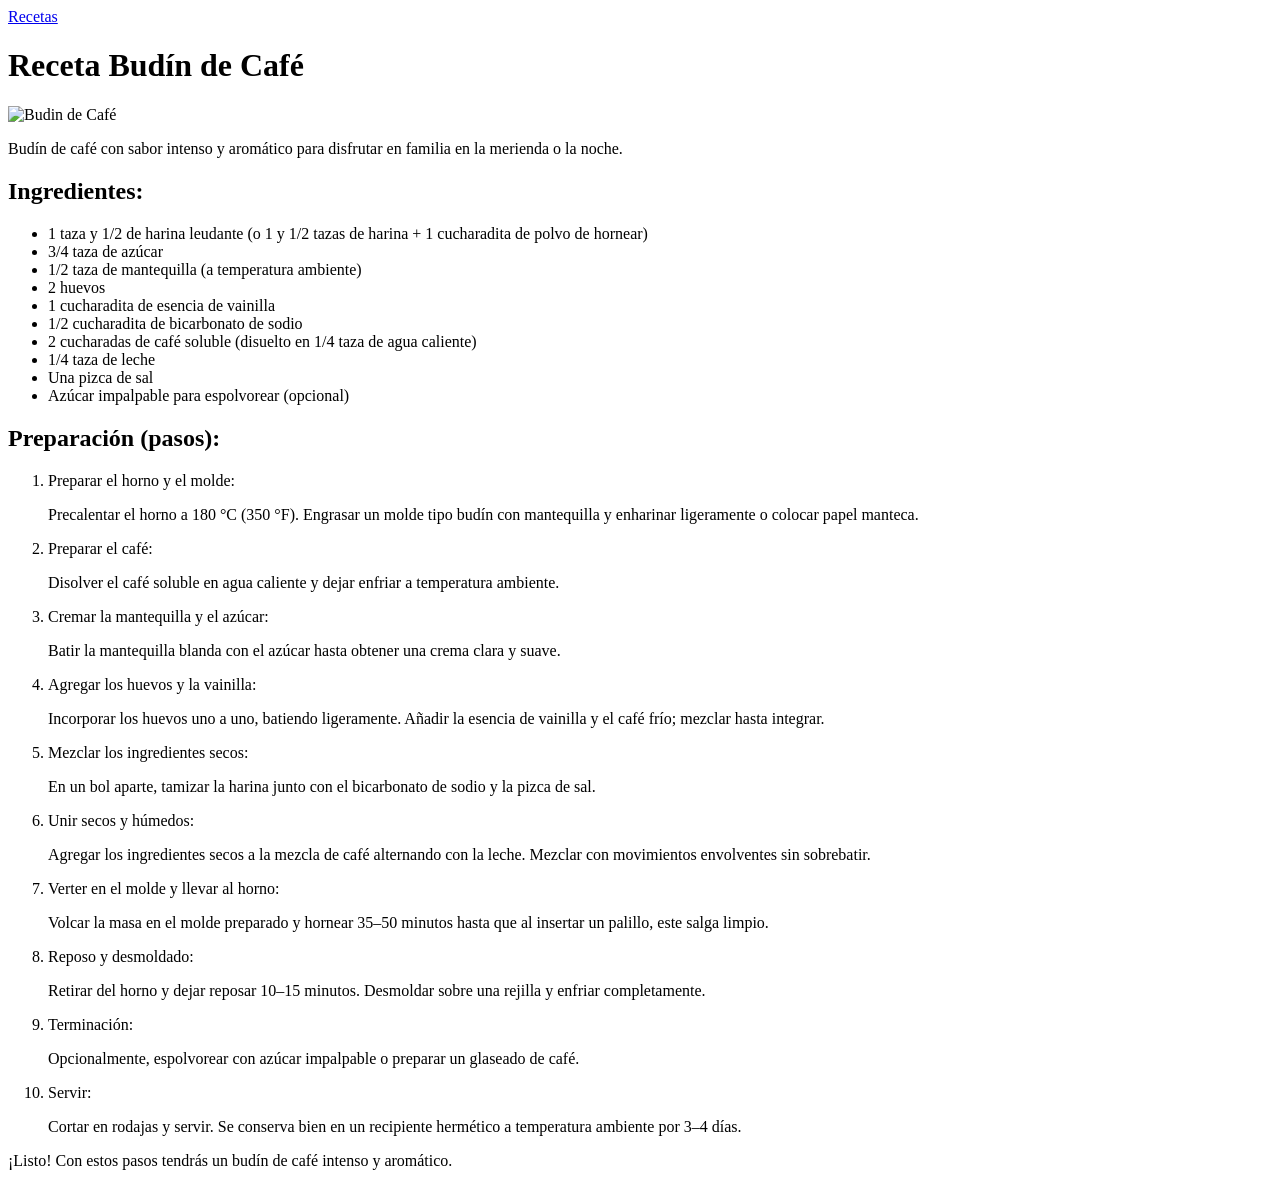
==== BudinCafe.html @ ee4d6c57 "Update BudinCafe.html" ====
<!DOCTYPE html>
<html lang="en">
    <head>
        <meta charset="utf-8">
        <title>Budín de Café</title>
        <link rel="stylesheet" href="CSS/style.css">
    </head>
    <body>
        <a href="index.html">Recetas</a>
        <h1>Receta Budín de Café</h1>
        <img src="imagenes/budin-cafe.webp" alt="Budin de Café">

        <p>Budín de café con sabor intenso y aromático para disfrutar en familia en la merienda o la noche.</p>

        <h2>Ingredientes:</h2>
        <ul>
            <li>1 taza y 1/2 de harina leudante (o 1 y 1/2 tazas de harina + 1 cucharadita de polvo de hornear)</li>
            <li>3/4 taza de azúcar</li>
            <li>1/2 taza de mantequilla (a temperatura ambiente)</li>
            <li>2 huevos</li>
            <li>1 cucharadita de esencia de vainilla</li>
            <li>1/2 cucharadita de bicarbonato de sodio</li>
            <li>2 cucharadas de café soluble (disuelto en 1/4 taza de agua caliente)</li>
            <li>1/4 taza de leche</li>
            <li>Una pizca de sal</li>
            <li>Azúcar impalpable para espolvorear (opcional)</li>
        </ul>

        <h2>Preparación (pasos):</h2>
        <ol>
            <li>Preparar el horno y el molde:
                <p>Precalentar el horno a 180 °C (350 °F). Engrasar un molde tipo budín con mantequilla y enharinar ligeramente o colocar papel manteca.</p>
            </li>
            <li>Preparar el café:
                <p>Disolver el café soluble en agua caliente y dejar enfriar a temperatura ambiente.</p>
            </li>
            <li>Cremar la mantequilla y el azúcar:
                <p>Batir la mantequilla blanda con el azúcar hasta obtener una crema clara y suave.</p>
            </li>
            <li>Agregar los huevos y la vainilla:
                <p>Incorporar los huevos uno a uno, batiendo ligeramente. Añadir la esencia de vainilla y el café frío; mezclar hasta integrar.</p>
            </li>
            <li>Mezclar los ingredientes secos:
                <p>En un bol aparte, tamizar la harina junto con el bicarbonato de sodio y la pizca de sal.</p>
            </li>
            <li>Unir secos y húmedos:
                <p>Agregar los ingredientes secos a la mezcla de café alternando con la leche. Mezclar con movimientos envolventes sin sobrebatir.</p>
            </li>
            <li>Verter en el molde y llevar al horno:
                <p>Volcar la masa en el molde preparado y hornear 35–50 minutos hasta que al insertar un palillo, este salga limpio.</p>
            </li>
            <li>Reposo y desmoldado:
                <p>Retirar del horno y dejar reposar 10–15 minutos. Desmoldar sobre una rejilla y enfriar completamente.</p>
            </li>
            <li>Terminación:
                <p>Opcionalmente, espolvorear con azúcar impalpable o preparar un glaseado de café.</p>
            </li>
            <li>Servir:
                <p>Cortar en rodajas y servir. Se conserva bien en un recipiente hermético a temperatura ambiente por 3–4 días.</p>
            </li>
        </ol>

        <p>¡Listo! Con estos pasos tendrás un budín de café intenso y aromático.</p>
    </body>
</html>
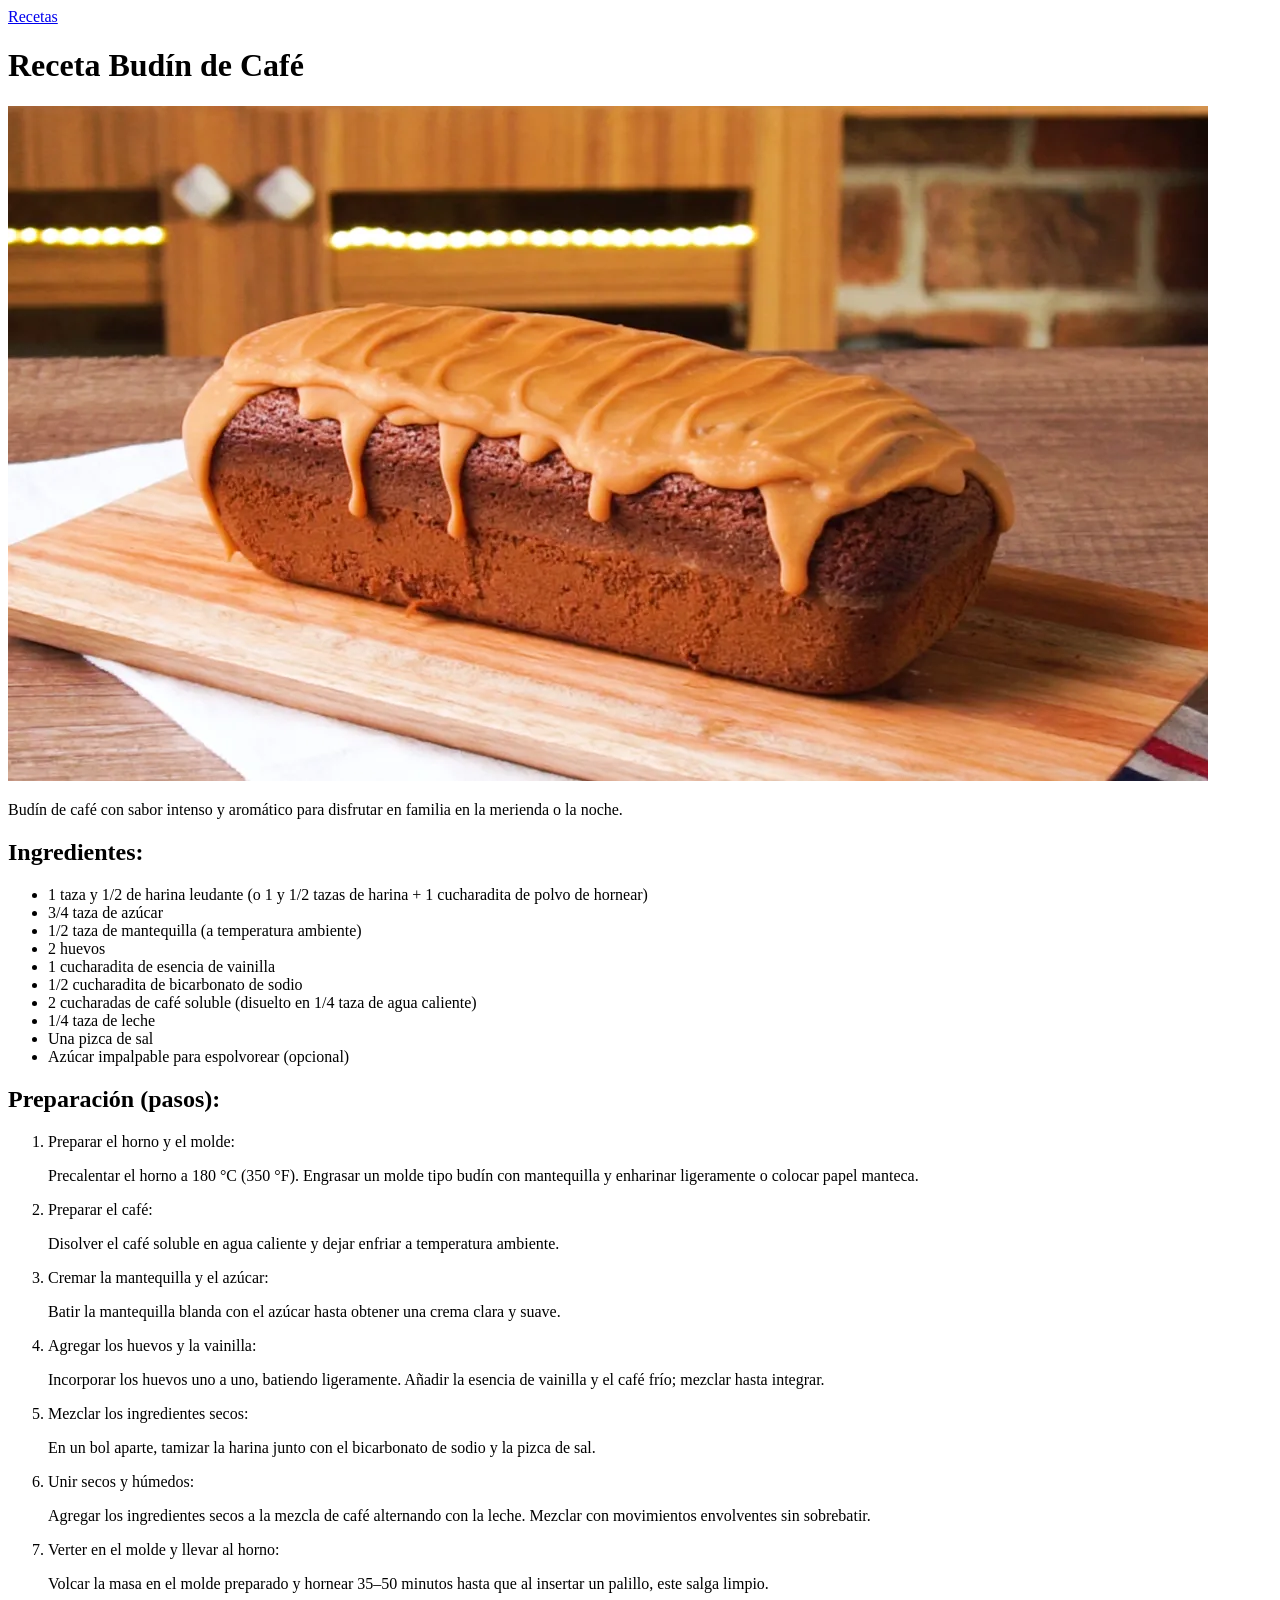
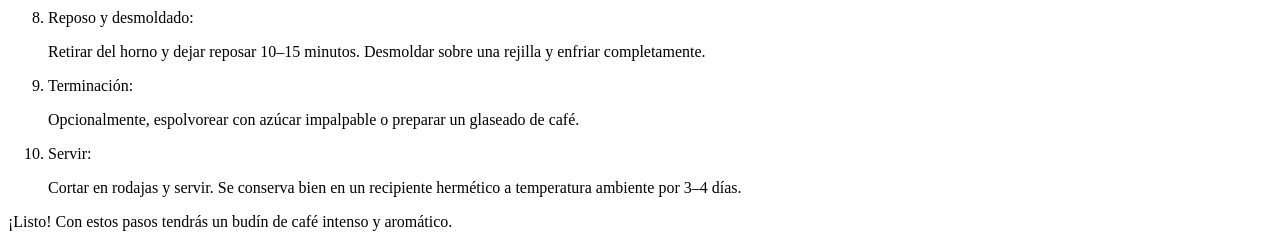
==== commit 4c0f7028: "Actualizacion imagenes y recetas" ====
--- a/BudinCafe.html
+++ b/BudinCafe.html
@@ -8,7 +8,7 @@
     <body>
         <a href="index.html">Recetas</a>
         <h1>Receta Budín de Café</h1>
-        <img src="imagenes/budin-cafe.webp" alt="Budin de Café">
+        <img src="imagenes/como-cafe.webp" alt="Budin de Café">
 
         <p>Budín de café con sabor intenso y aromático para disfrutar en familia en la merienda o la noche.</p>
 
@@ -62,4 +62,4 @@
 
         <p>¡Listo! Con estos pasos tendrás un budín de café intenso y aromático.</p>
     </body>
-</html>
+</html>
